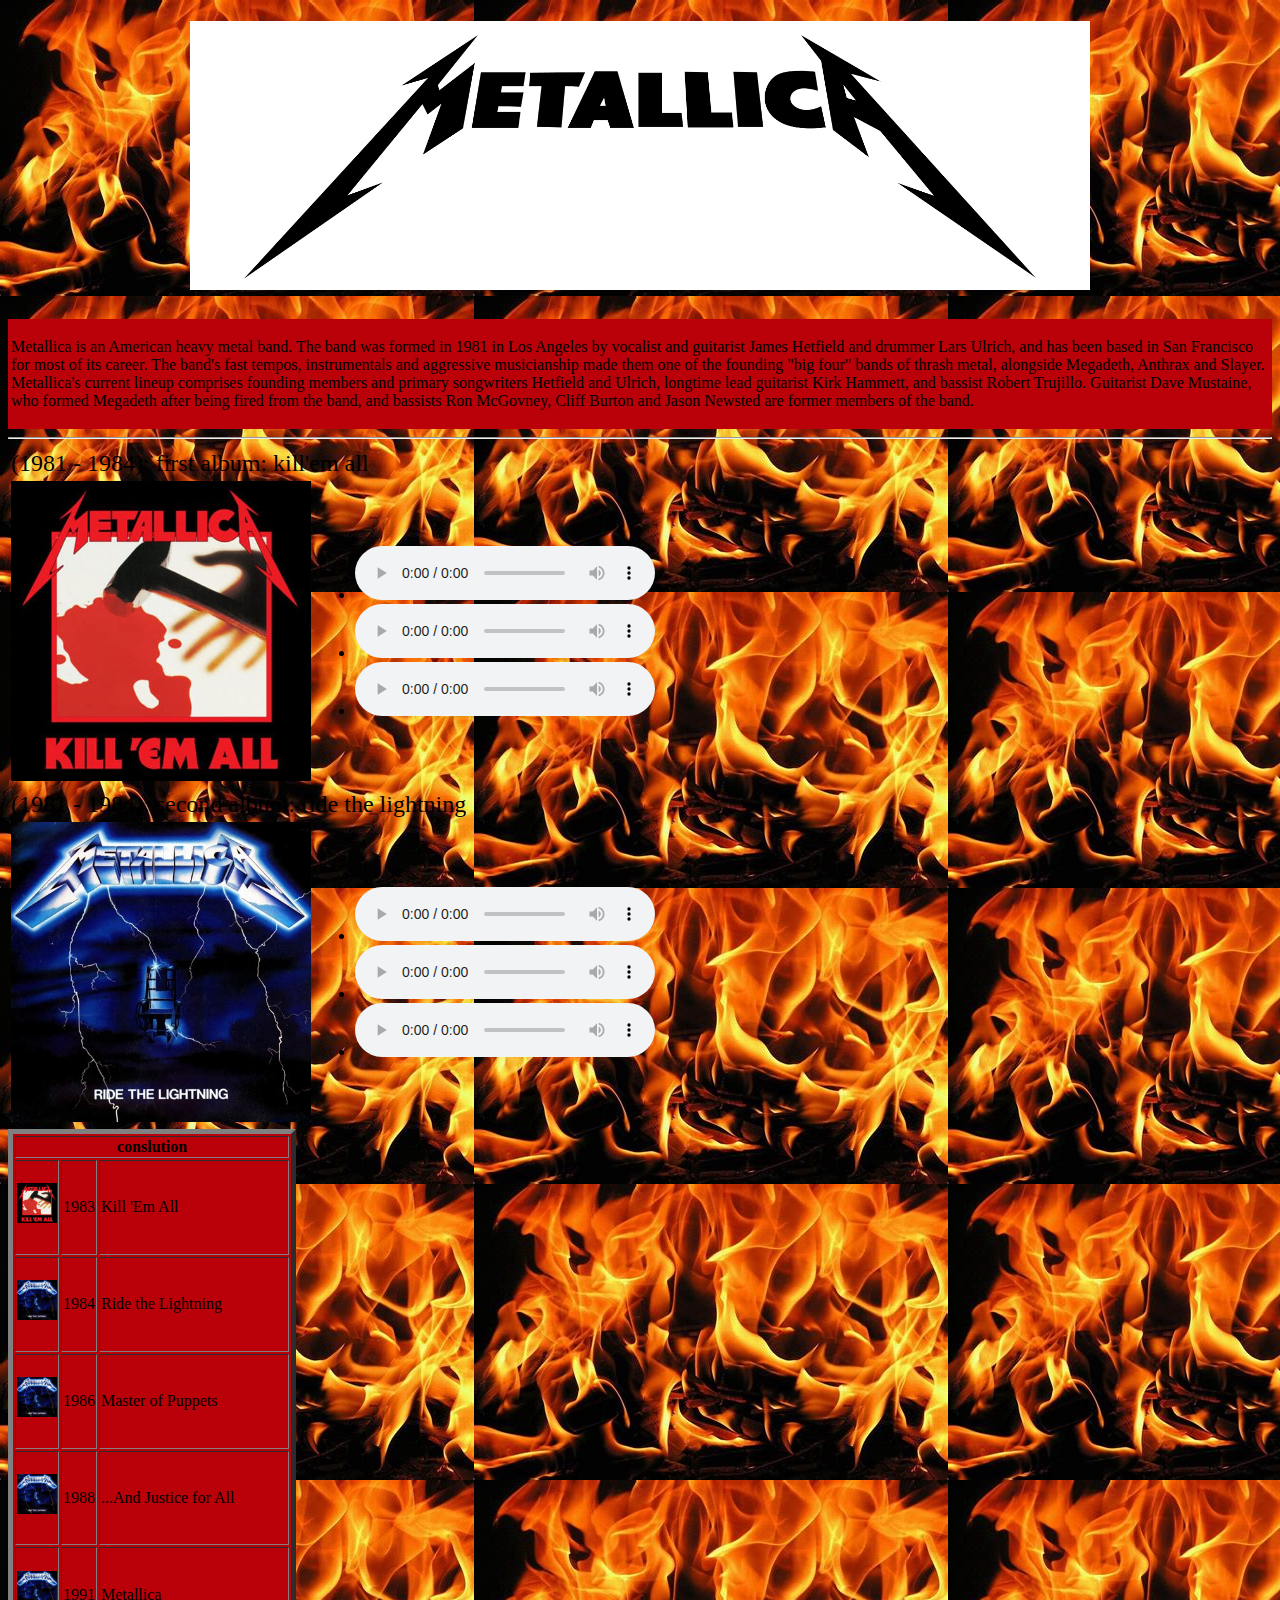
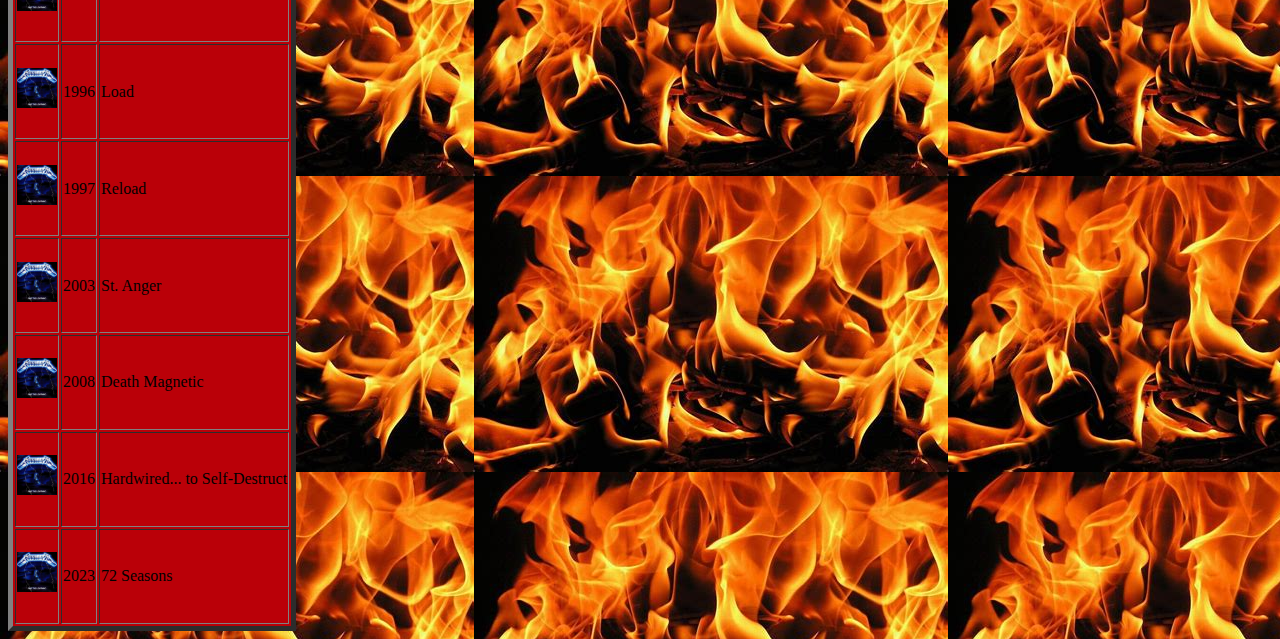
==== Metallica/index.html @ 329564d0 "new file:   Metallica/img/Metallica_wordmark.svg.png 	new file:   Metallica/img/fire.jpg 	new file: " ====
<!DOCTYPE html>
<html>

<head>
  <meta charset="utf-8">
  <title>Metallica</title>
</head>


<body background="img/fire.jpg">
  <h1 align="center">
    <img src="img/Metallica_wordmark.svg.png" width="900">
  </h1>
  <table bgcolor="rgba(0,0,0,0.8)">
    <td>
      <p>
        Metallica is an American heavy metal band. The band was formed in 1981 in Los Angeles by vocalist and guitarist James Hetfield and drummer Lars Ulrich, and has been based in San Francisco for most of its career. The band's fast tempos, instrumentals and aggressive musicianship made them one of the founding "big four" bands of thrash metal, alongside Megadeth, Anthrax and Slayer. Metallica's current lineup comprises founding members and primary songwriters Hetfield and Ulrich, longtime lead guitarist Kirk Hammett, and bassist Robert Trujillo. Guitarist Dave Mustaine, who formed Megadeth after being fired from the band, and bassists Ron McGovney, Cliff Burton and Jason Newsted are former members of the band.
      </p>
    </td>
  </table>
  <hr>
  <table border="0">
    <tr>
      <td colspan="2">
        <font size="5" bgcolor="rgba(0,0,0,0.8)">
          (1981 - 1984):
        </font>
        <font size="5" bgcolor="rgba(0,0,0,0.8)">
          first album: kill'em all
        </font>
        <br>
      </td>
    </tr>

    <tr>
      <td>
        <img src="img/kill'em_all.jpg" width="300">
      </td>
      <td>
        <ul type="disc" style="margin-right: 1800px">

          <li>
            <audio controls>
              <source src="music/dead.mp3" type="audio/mpeg">
              Your browser does not support the audio element.
            </audio>
          </li>

          <li>
            <audio controls>
              <source src="music/dead.mp3" type="audio/mpeg">
              Your browser does not support the audio element.
            </audio>
          </li>
          <li>
            <audio controls>
              <source src="music/dead.mp3" type="audio/mpeg">
              Your browser does not support the audio element.
            </audio>
          </li>

        </ul>
      </td>
    </tr>
  </table>
  <!-- #################################################-->
  <table border="0">

    <tr>
      <td colspan="2">
        <font size="5" bgcolor="rgba(0,0,0,0.8)">
          (1981 - 1984):
        </font>
        <font size="5" bgcolor="rgba(0,0,0,0.8)">
          second album: ride the lightning
        </font>
        <br>
      </td>
    </tr>

    <tr>
      <td>
        <img src="img/ride_the_lightning.jpg" width="300">
      </td>
      <td>

        <ul type="disc" style="margin-right: 1800px">


          <li>
            <audio controls>
              <source src="music/ride_the_lightning.mp3" type="audio/mpeg">
              Your browser does not support the audio element.
            </audio>
          </li>

          <li>
            <audio controls>
              <source src="music/dead.mp3" type="audio/mpeg">
              Your browser does not support the audio element.
            </audio>
          </li>
          <li>
            <audio controls>
              <source src="music/dead.mp3" type="audio/mpeg">
              Your browser does not support the audio element.
            </audio>
          </li>

        </ul>
      </td>
    </tr>
  </table>
  <!-- #################################################-->
  <table bgcolor="rgba(0,0,0,0.8)" border="5" sellpadding="50">
    <thead>
      <tr>
        <th colspan="3">conslution<br></th>
      </tr>
    </thead>
    <tbody>
      <tr>
        <td>
          <h1 align="center">
            <img src="img/kill'em_all.jpg" width="40">
          </h1>
        </td>

        <td>1983</td>
        <td>Kill 'Em All</td>
      </tr>
      <tr>
        <td>
          <h1 align="center">
            <img src="img/ride_the_lightning.jpg" width="40">
          </h1>
        </td>
        <td>1984</td>
        <td>Ride the Lightning</td>
      </tr>
      <tr>
        <td>
          <h1 align="center">
            <img src="img/ride_the_lightning.jpg" width="40">
          </h1>
        </td>
        <td>1986</td>
        <td>Master of Puppets</td>
      </tr>
      <tr>
        <td>
          <h1 align="center">
            <img src="img/ride_the_lightning.jpg" width="40">
          </h1>
        </td>
        <td>1988</td>
        <td>...And Justice for All</td>
      </tr>
      <tr>
        <td>
          <h1 align="center">
            <img src="img/ride_the_lightning.jpg" width="40">
          </h1>
        </td>
        <td>1991</td>
        <td>Metallica</td>
      </tr>
      <tr>
        <td>
          <h1 align="center">
            <img src="img/ride_the_lightning.jpg" width="40">
          </h1>
        </td>
        <td>1996</td>
        <td>Load</td>
      </tr>
      <tr>
        <td>
          <h1 align="center">
            <img src="img/ride_the_lightning.jpg" width="40">
          </h1>
        </td>
        <td>1997</td>
        <td>Reload</td>
      </tr>
      <tr>
        <td>
          <h1 align="center">
            <img src="img/ride_the_lightning.jpg" width="40">
          </h1>
        </td>
        <td>2003</td>
        <td>St. Anger</td>
      </tr>
      <tr>
        <td>
          <h1 align="center">
            <img src="img/ride_the_lightning.jpg" width="40">
          </h1>
        </td>
        <td>2008</td>
        <td>Death Magnetic</td>
      </tr>
      <tr>
        <td>
          <h1 align="center">
            <img src="img/ride_the_lightning.jpg" width="40">
          </h1>
        </td>
        <td>2016</td>
        <td>Hardwired... to Self-Destruct</td>
      </tr>
      <tr>
        <td>
          <h1 align="center">
            <img src="img/ride_the_lightning.jpg" width="40">
          </h1>
        </td>
        <td>2023</td>
        <td>72 Seasons</td>
      </tr>
    </tbody>
  </table>

</body>
</html>
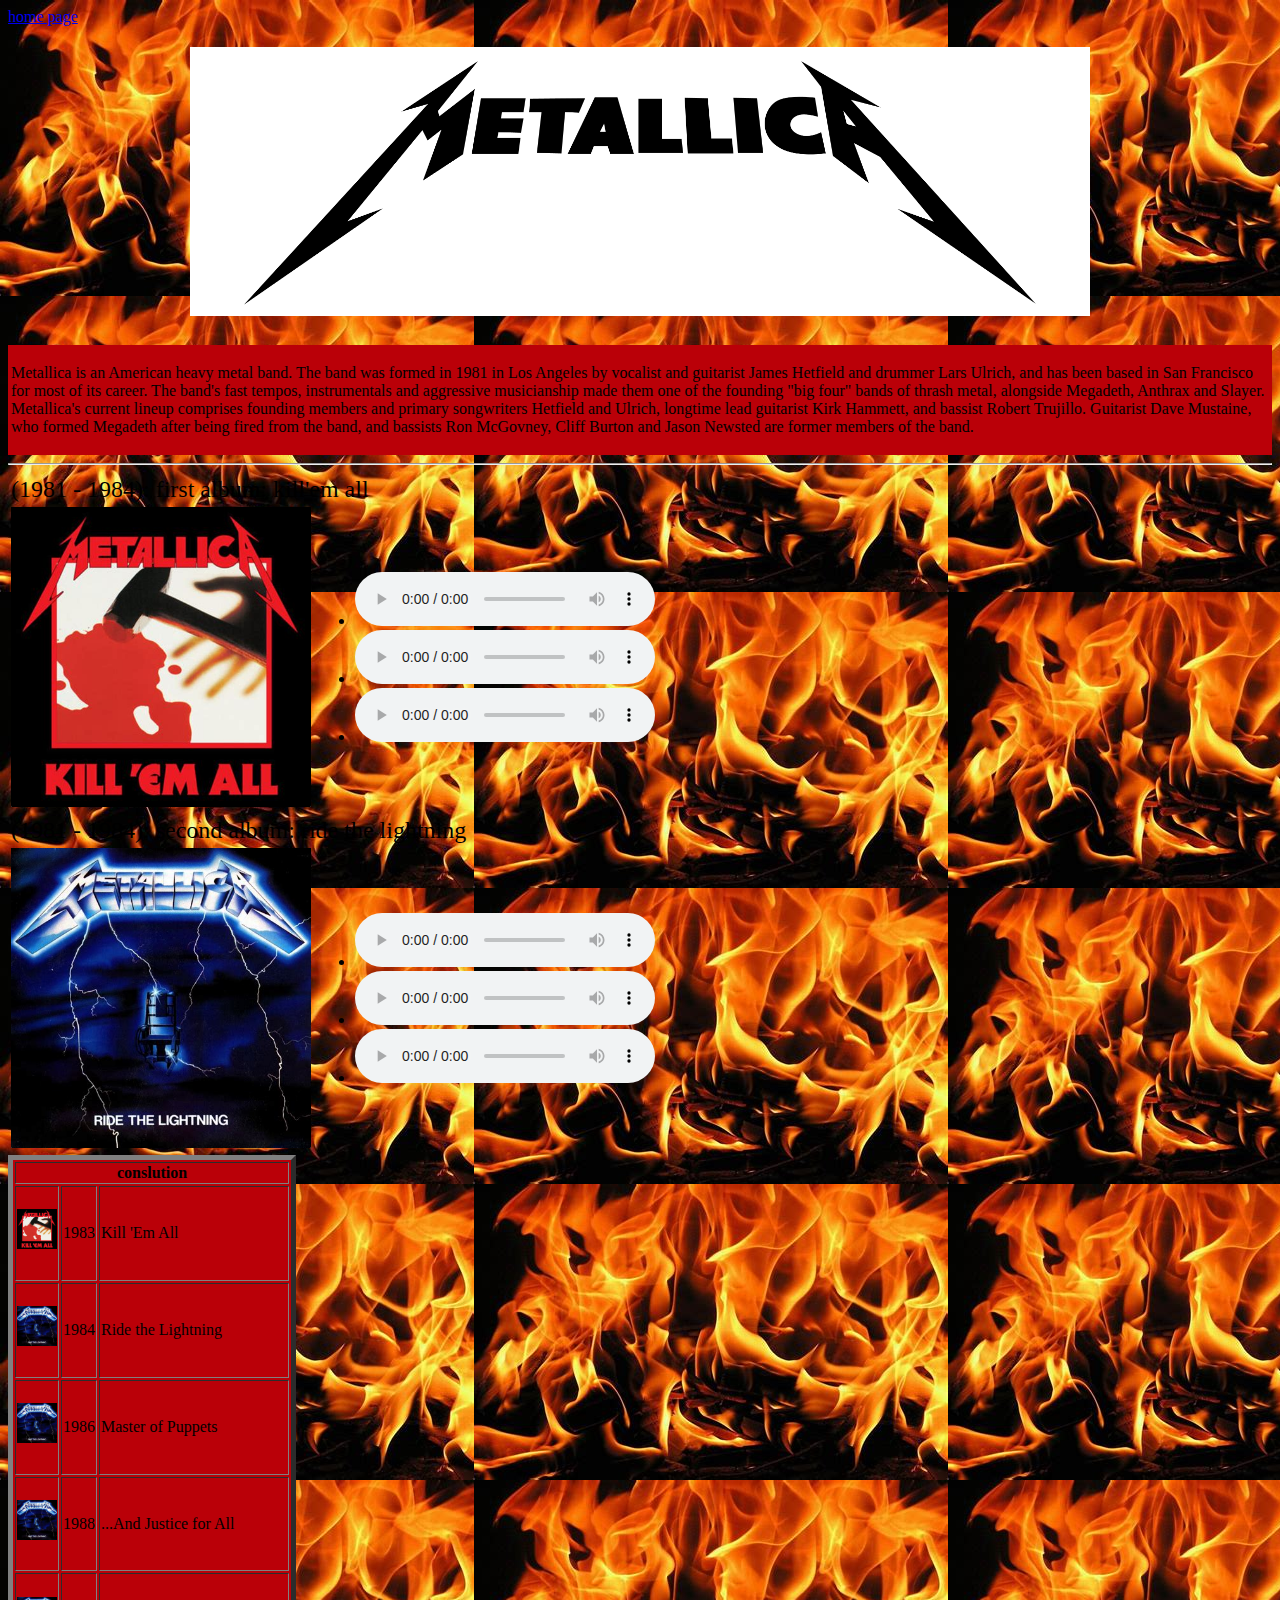
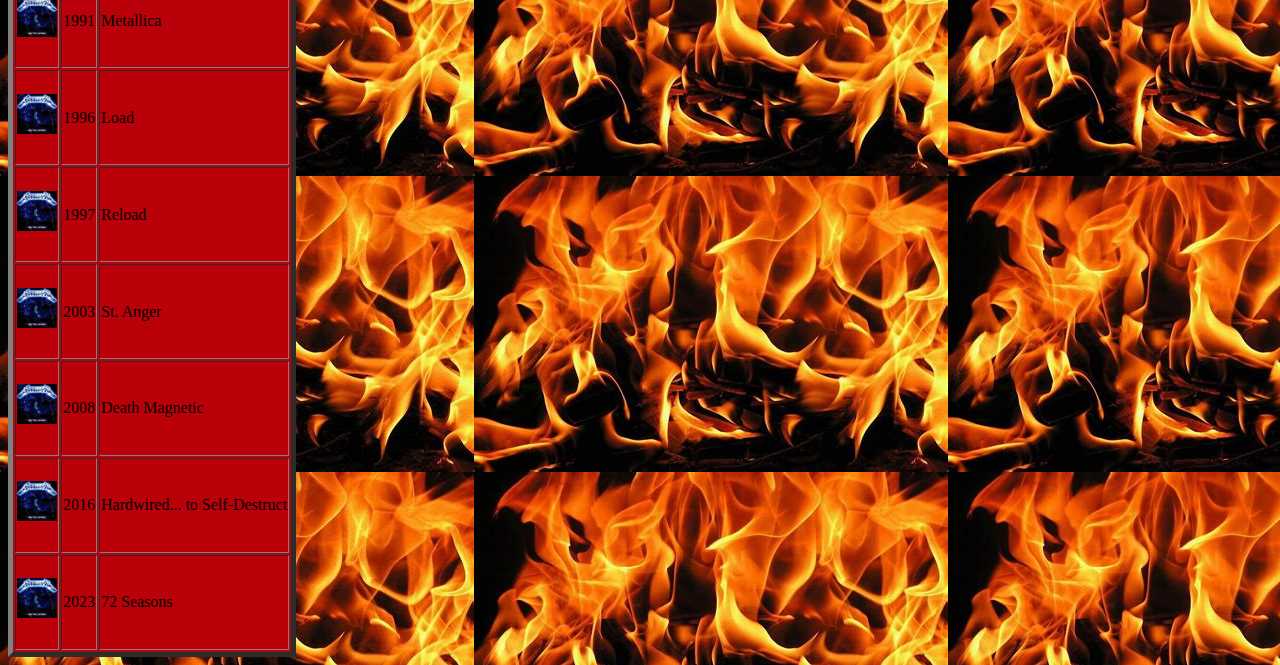
==== commit 93123222: "modified:   Metallica/index.html 	Scorpions/" ====
--- a/Metallica/index.html
+++ b/Metallica/index.html
@@ -1,226 +1,227 @@
 <!DOCTYPE html>
 <html>
 
-<head>
-  <meta charset="utf-8">
-  <title>Metallica</title>
-</head>
-
-
-<body background="img/fire.jpg">
-  <h1 align="center">
-    <img src="img/Metallica_wordmark.svg.png" width="900">
-  </h1>
-  <table bgcolor="rgba(0,0,0,0.8)">
-    <td>
-      <p>
+  <head>
+    <meta charset="utf-8">
+    <title>Metallica</title>
+  </head>
+
+
+  <body background="img/fire.jpg">
+    <a href="../index.html">home page</a>
+    <h1 align="center">
+      <img src="img/Metallica_wordmark.svg.png" width="900">
+    </h1>
+    <table bgcolor="rgba(0,0,0,0.8)">
+      <td>
+        <p>
         Metallica is an American heavy metal band. The band was formed in 1981 in Los Angeles by vocalist and guitarist James Hetfield and drummer Lars Ulrich, and has been based in San Francisco for most of its career. The band's fast tempos, instrumentals and aggressive musicianship made them one of the founding "big four" bands of thrash metal, alongside Megadeth, Anthrax and Slayer. Metallica's current lineup comprises founding members and primary songwriters Hetfield and Ulrich, longtime lead guitarist Kirk Hammett, and bassist Robert Trujillo. Guitarist Dave Mustaine, who formed Megadeth after being fired from the band, and bassists Ron McGovney, Cliff Burton and Jason Newsted are former members of the band.
-      </p>
-    </td>
-  </table>
-  <hr>
-  <table border="0">
-    <tr>
-      <td colspan="2">
-        <font size="5" bgcolor="rgba(0,0,0,0.8)">
-          (1981 - 1984):
-        </font>
-        <font size="5" bgcolor="rgba(0,0,0,0.8)">
-          first album: kill'em all
-        </font>
-        <br>
+        </p>
       </td>
-    </tr>
-
-    <tr>
-      <td>
-        <img src="img/kill'em_all.jpg" width="300">
-      </td>
-      <td>
-        <ul type="disc" style="margin-right: 1800px">
-
-          <li>
-            <audio controls>
-              <source src="music/dead.mp3" type="audio/mpeg">
-              Your browser does not support the audio element.
-            </audio>
-          </li>
-
-          <li>
-            <audio controls>
-              <source src="music/dead.mp3" type="audio/mpeg">
-              Your browser does not support the audio element.
-            </audio>
-          </li>
-          <li>
-            <audio controls>
-              <source src="music/dead.mp3" type="audio/mpeg">
-              Your browser does not support the audio element.
-            </audio>
-          </li>
-
-        </ul>
-      </td>
-    </tr>
-  </table>
-  <!-- #################################################-->
-  <table border="0">
-
-    <tr>
-      <td colspan="2">
-        <font size="5" bgcolor="rgba(0,0,0,0.8)">
-          (1981 - 1984):
-        </font>
-        <font size="5" bgcolor="rgba(0,0,0,0.8)">
-          second album: ride the lightning
-        </font>
-        <br>
-      </td>
-    </tr>
-
-    <tr>
-      <td>
-        <img src="img/ride_the_lightning.jpg" width="300">
-      </td>
-      <td>
-
-        <ul type="disc" style="margin-right: 1800px">
-
-
-          <li>
-            <audio controls>
-              <source src="music/ride_the_lightning.mp3" type="audio/mpeg">
-              Your browser does not support the audio element.
-            </audio>
-          </li>
-
-          <li>
-            <audio controls>
-              <source src="music/dead.mp3" type="audio/mpeg">
-              Your browser does not support the audio element.
-            </audio>
-          </li>
-          <li>
-            <audio controls>
-              <source src="music/dead.mp3" type="audio/mpeg">
-              Your browser does not support the audio element.
-            </audio>
-          </li>
-
-        </ul>
-      </td>
-    </tr>
-  </table>
-  <!-- #################################################-->
-  <table bgcolor="rgba(0,0,0,0.8)" border="5" sellpadding="50">
-    <thead>
-      <tr>
-        <th colspan="3">conslution<br></th>
-      </tr>
-    </thead>
-    <tbody>
-      <tr>
-        <td>
-          <h1 align="center">
-            <img src="img/kill'em_all.jpg" width="40">
-          </h1>
-        </td>
-
-        <td>1983</td>
-        <td>Kill 'Em All</td>
-      </tr>
-      <tr>
-        <td>
-          <h1 align="center">
-            <img src="img/ride_the_lightning.jpg" width="40">
-          </h1>
-        </td>
-        <td>1984</td>
-        <td>Ride the Lightning</td>
-      </tr>
-      <tr>
-        <td>
-          <h1 align="center">
-            <img src="img/ride_the_lightning.jpg" width="40">
-          </h1>
-        </td>
-        <td>1986</td>
-        <td>Master of Puppets</td>
-      </tr>
-      <tr>
-        <td>
-          <h1 align="center">
-            <img src="img/ride_the_lightning.jpg" width="40">
-          </h1>
-        </td>
-        <td>1988</td>
-        <td>...And Justice for All</td>
-      </tr>
-      <tr>
-        <td>
-          <h1 align="center">
-            <img src="img/ride_the_lightning.jpg" width="40">
-          </h1>
-        </td>
-        <td>1991</td>
-        <td>Metallica</td>
-      </tr>
-      <tr>
-        <td>
-          <h1 align="center">
-            <img src="img/ride_the_lightning.jpg" width="40">
-          </h1>
-        </td>
-        <td>1996</td>
-        <td>Load</td>
-      </tr>
-      <tr>
-        <td>
-          <h1 align="center">
-            <img src="img/ride_the_lightning.jpg" width="40">
-          </h1>
-        </td>
-        <td>1997</td>
-        <td>Reload</td>
-      </tr>
-      <tr>
-        <td>
-          <h1 align="center">
-            <img src="img/ride_the_lightning.jpg" width="40">
-          </h1>
-        </td>
-        <td>2003</td>
-        <td>St. Anger</td>
-      </tr>
-      <tr>
-        <td>
-          <h1 align="center">
-            <img src="img/ride_the_lightning.jpg" width="40">
-          </h1>
-        </td>
-        <td>2008</td>
-        <td>Death Magnetic</td>
-      </tr>
-      <tr>
-        <td>
-          <h1 align="center">
-            <img src="img/ride_the_lightning.jpg" width="40">
-          </h1>
-        </td>
-        <td>2016</td>
-        <td>Hardwired... to Self-Destruct</td>
-      </tr>
-      <tr>
-        <td>
-          <h1 align="center">
-            <img src="img/ride_the_lightning.jpg" width="40">
-          </h1>
-        </td>
-        <td>2023</td>
-        <td>72 Seasons</td>
-      </tr>
-    </tbody>
-  </table>
-
-</body>
+    </table>
+    <hr>
+    <table border="0">
+      <tr>
+        <td colspan="2">
+          <font size="5" bgcolor="rgba(0,0,0,0.8)">
+            (1981 - 1984):
+          </font>
+          <font size="5" bgcolor="rgba(0,0,0,0.8)">
+            first album: kill'em all
+          </font>
+          <br>
+        </td>
+      </tr>
+
+      <tr>
+        <td>
+          <img src="img/kill'em_all.jpg" width="300">
+        </td>
+        <td>
+          <ul type="disc" style="margin-right: 1800px">
+
+            <li>
+              <audio controls>
+                <source src="music/dead.mp3" type="audio/mpeg">
+                Your browser does not support the audio element.
+              </audio>
+            </li>
+
+            <li>
+              <audio controls>
+                <source src="music/dead.mp3" type="audio/mpeg">
+                Your browser does not support the audio element.
+              </audio>
+            </li>
+            <li>
+              <audio controls>
+                <source src="music/dead.mp3" type="audio/mpeg">
+                Your browser does not support the audio element.
+              </audio>
+            </li>
+
+          </ul>
+        </td>
+      </tr>
+    </table>
+    <!-- #################################################-->
+    <table border="0">
+
+      <tr>
+        <td colspan="2">
+          <font size="5" bgcolor="rgba(0,0,0,0.8)">
+            (1981 - 1984):
+          </font>
+          <font size="5" bgcolor="rgba(0,0,0,0.8)">
+            second album: ride the lightning
+          </font>
+          <br>
+        </td>
+      </tr>
+
+      <tr>
+        <td>
+          <img src="img/ride_the_lightning.jpg" width="300">
+        </td>
+        <td>
+
+          <ul type="disc" style="margin-right: 1800px">
+
+
+            <li>
+              <audio controls>
+                <source src="music/ride_the_lightning.mp3" type="audio/mpeg">
+                Your browser does not support the audio element.
+              </audio>
+            </li>
+
+            <li>
+              <audio controls>
+                <source src="music/dead.mp3" type="audio/mpeg">
+                Your browser does not support the audio element.
+              </audio>
+            </li>
+            <li>
+              <audio controls>
+                <source src="music/dead.mp3" type="audio/mpeg">
+                Your browser does not support the audio element.
+              </audio>
+            </li>
+
+          </ul>
+        </td>
+      </tr>
+    </table>
+    <!-- #################################################-->
+    <table bgcolor="rgba(0,0,0,0.8)" border="5" sellpadding="50">
+      <thead>
+        <tr>
+          <th colspan="3">conslution<br></th>
+        </tr>
+      </thead>
+      <tbody>
+        <tr>
+          <td>
+            <h1 align="center">
+              <img src="img/kill'em_all.jpg" width="40">
+            </h1>
+          </td>
+
+          <td>1983</td>
+          <td>Kill 'Em All</td>
+        </tr>
+        <tr>
+          <td>
+            <h1 align="center">
+              <img src="img/ride_the_lightning.jpg" width="40">
+            </h1>
+          </td>
+          <td>1984</td>
+          <td>Ride the Lightning</td>
+        </tr>
+        <tr>
+          <td>
+            <h1 align="center">
+              <img src="img/ride_the_lightning.jpg" width="40">
+            </h1>
+          </td>
+          <td>1986</td>
+          <td>Master of Puppets</td>
+        </tr>
+        <tr>
+          <td>
+            <h1 align="center">
+              <img src="img/ride_the_lightning.jpg" width="40">
+            </h1>
+          </td>
+          <td>1988</td>
+          <td>...And Justice for All</td>
+        </tr>
+        <tr>
+          <td>
+            <h1 align="center">
+              <img src="img/ride_the_lightning.jpg" width="40">
+            </h1>
+          </td>
+          <td>1991</td>
+          <td>Metallica</td>
+        </tr>
+        <tr>
+          <td>
+            <h1 align="center">
+              <img src="img/ride_the_lightning.jpg" width="40">
+            </h1>
+          </td>
+          <td>1996</td>
+          <td>Load</td>
+        </tr>
+        <tr>
+          <td>
+            <h1 align="center">
+              <img src="img/ride_the_lightning.jpg" width="40">
+            </h1>
+          </td>
+          <td>1997</td>
+          <td>Reload</td>
+        </tr>
+        <tr>
+          <td>
+            <h1 align="center">
+              <img src="img/ride_the_lightning.jpg" width="40">
+            </h1>
+          </td>
+          <td>2003</td>
+          <td>St. Anger</td>
+        </tr>
+        <tr>
+          <td>
+            <h1 align="center">
+              <img src="img/ride_the_lightning.jpg" width="40">
+            </h1>
+          </td>
+          <td>2008</td>
+          <td>Death Magnetic</td>
+        </tr>
+        <tr>
+          <td>
+            <h1 align="center">
+              <img src="img/ride_the_lightning.jpg" width="40">
+            </h1>
+          </td>
+          <td>2016</td>
+          <td>Hardwired... to Self-Destruct</td>
+        </tr>
+        <tr>
+          <td>
+            <h1 align="center">
+              <img src="img/ride_the_lightning.jpg" width="40">
+            </h1>
+          </td>
+          <td>2023</td>
+          <td>72 Seasons</td>
+        </tr>
+      </tbody>
+    </table>
+
+  </body>
 </html>
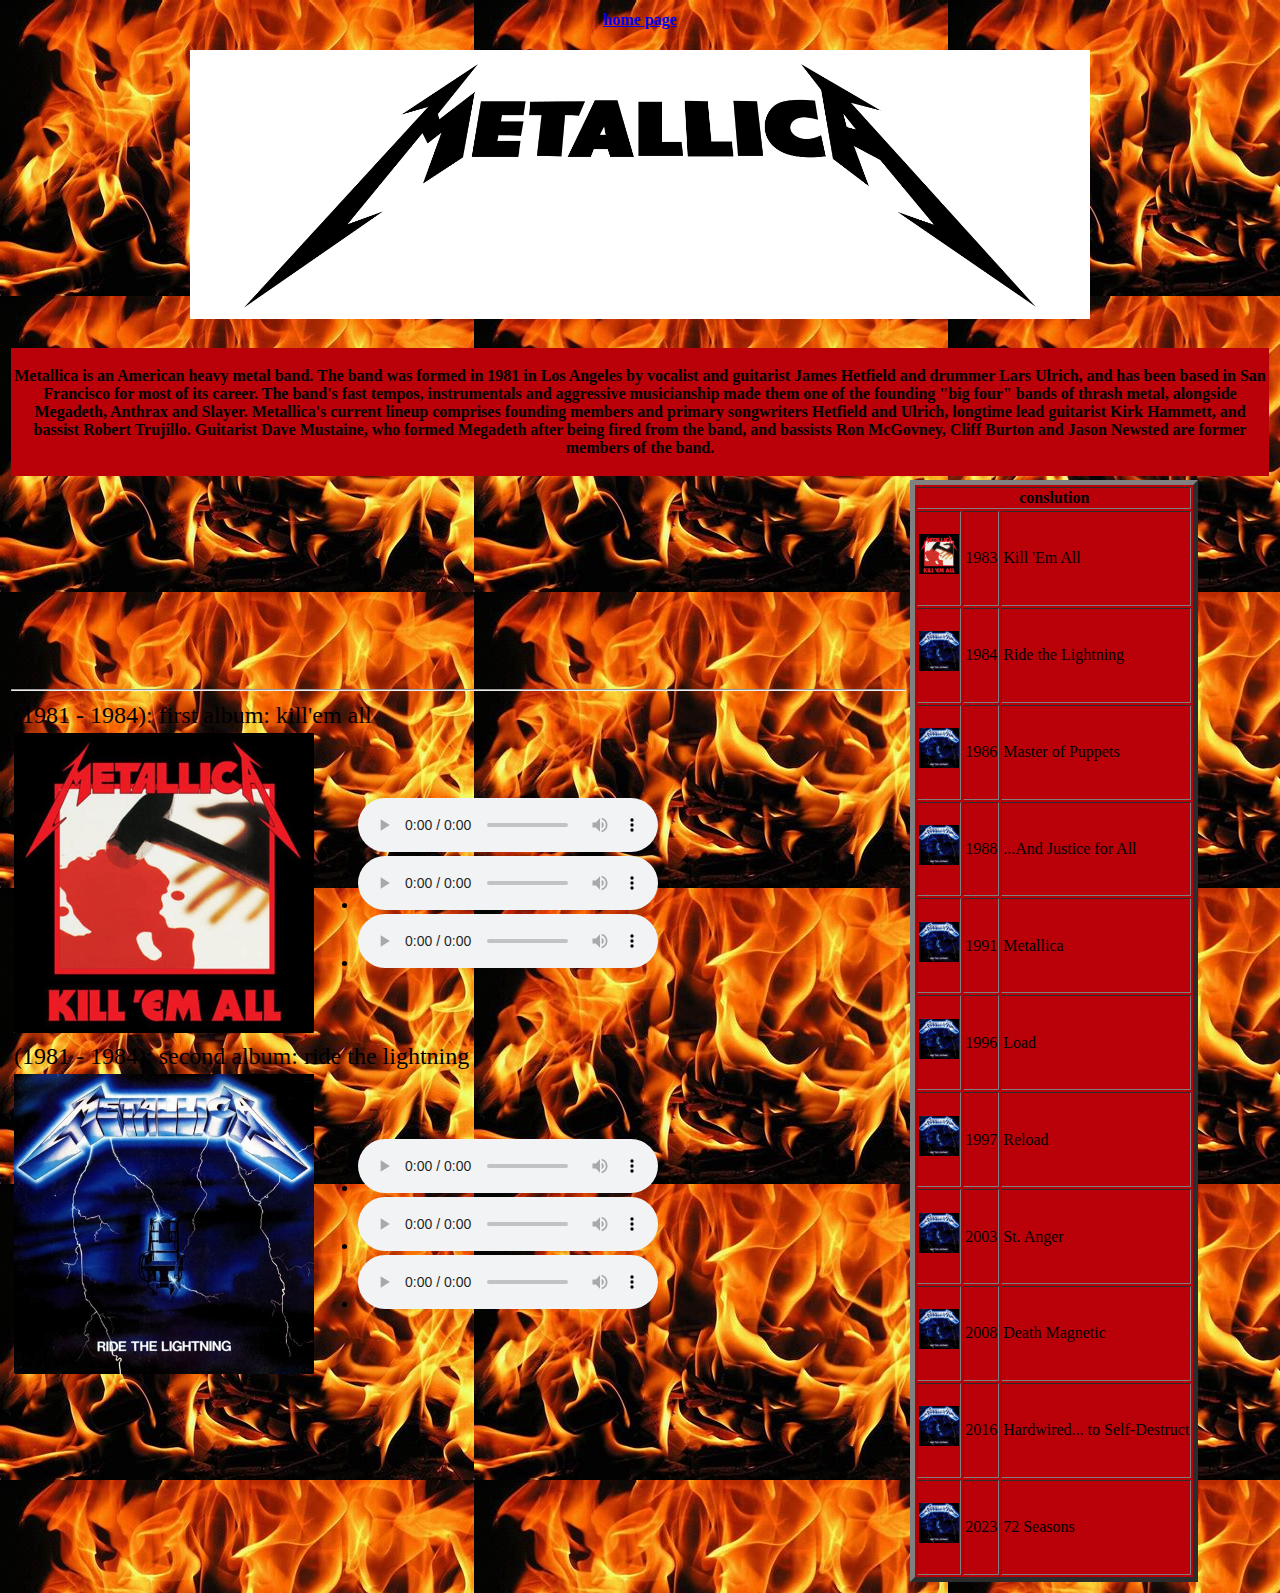
==== commit 38992784: "modified:   Metallica/index.html 	modified:   Scorpions/index.html" ====
--- a/Metallica/index.html
+++ b/Metallica/index.html
@@ -7,7 +7,10 @@
   </head>
 
 
-  <body background="img/fire.jpg">
+  <body background="img/fire.jpg"><table>
+      <thead>
+        <tr>
+          <th colspan="2">
     <a href="../index.html">home page</a>
     <h1 align="center">
       <img src="img/Metallica_wordmark.svg.png" width="900">
@@ -19,6 +22,14 @@
         </p>
       </td>
     </table>
+    </th>
+    </tr>
+    </thead>
+
+    <tbody>
+      <tr>
+        <td>
+
     <hr>
     <table border="0">
       <tr>
@@ -38,7 +49,7 @@
           <img src="img/kill'em_all.jpg" width="300">
         </td>
         <td>
-          <ul type="disc" style="margin-right: 1800px">
+          <ul type="disc">
 
             <li>
               <audio controls>
@@ -85,7 +96,7 @@
         </td>
         <td>
 
-          <ul type="disc" style="margin-right: 1800px">
+          <ul type="disc">
 
 
             <li>
@@ -113,6 +124,8 @@
       </tr>
     </table>
     <!-- #################################################-->
+    </td>
+    <td>
     <table bgcolor="rgba(0,0,0,0.8)" border="5" sellpadding="50">
       <thead>
         <tr>
@@ -222,6 +235,7 @@
         </tr>
       </tbody>
     </table>
-
-  </body>
+    </td>
+    </tr></tbody>
+  </table></body>
 </html>
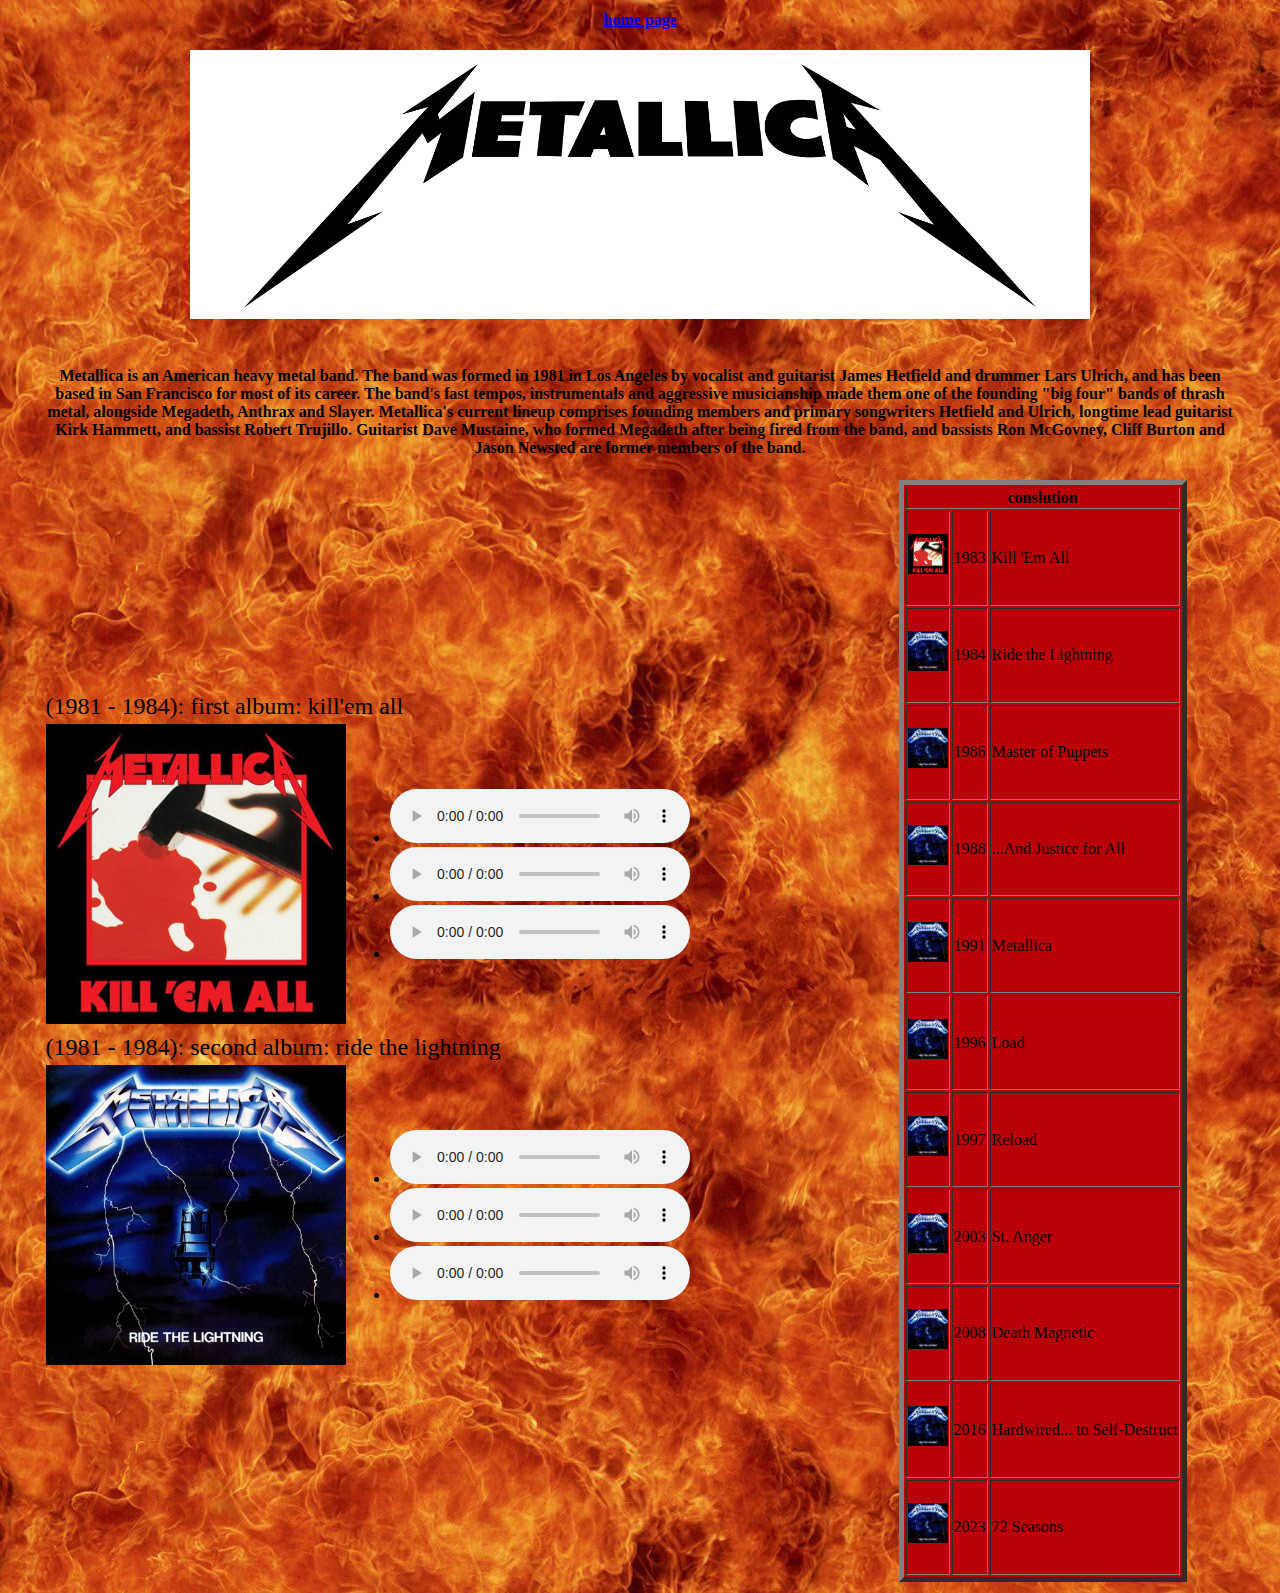
==== commit d464fc16: "modified:   Metallica/img/fire.jpg 	modified:   Metallica/index.html 	modified:   Scorpions/img/meta" ====
--- a/Metallica/index.html
+++ b/Metallica/index.html
@@ -4,238 +4,237 @@
   <head>
     <meta charset="utf-8">
     <title>Metallica</title>
+    <link rel="stylesheet" href="style.css">
   </head>
 
 
-  <body background="img/fire.jpg"><table>
+  <body background="img/fire.jpg"><table style="background-color:rgba(0,0,0,0.0);" width="95%" align="center">
       <thead>
         <tr>
           <th colspan="2">
-    <a href="../index.html">home page</a>
-    <h1 align="center">
-      <img src="img/Metallica_wordmark.svg.png" width="900">
-    </h1>
-    <table bgcolor="rgba(0,0,0,0.8)">
-      <td>
-        <p>
-        Metallica is an American heavy metal band. The band was formed in 1981 in Los Angeles by vocalist and guitarist James Hetfield and drummer Lars Ulrich, and has been based in San Francisco for most of its career. The band's fast tempos, instrumentals and aggressive musicianship made them one of the founding "big four" bands of thrash metal, alongside Megadeth, Anthrax and Slayer. Metallica's current lineup comprises founding members and primary songwriters Hetfield and Ulrich, longtime lead guitarist Kirk Hammett, and bassist Robert Trujillo. Guitarist Dave Mustaine, who formed Megadeth after being fired from the band, and bassists Ron McGovney, Cliff Burton and Jason Newsted are former members of the band.
-        </p>
-      </td>
-    </table>
-    </th>
-    </tr>
-    </thead>
-
-    <tbody>
-      <tr>
-        <td>
-
-    <hr>
-    <table border="0">
-      <tr>
-        <td colspan="2">
-          <font size="5" bgcolor="rgba(0,0,0,0.8)">
-            (1981 - 1984):
-          </font>
-          <font size="5" bgcolor="rgba(0,0,0,0.8)">
-            first album: kill'em all
-          </font>
-          <br>
-        </td>
-      </tr>
-
-      <tr>
-        <td>
-          <img src="img/kill'em_all.jpg" width="300">
-        </td>
-        <td>
-          <ul type="disc">
-
-            <li>
-              <audio controls>
-                <source src="music/dead.mp3" type="audio/mpeg">
-                Your browser does not support the audio element.
-              </audio>
-            </li>
-
-            <li>
-              <audio controls>
-                <source src="music/dead.mp3" type="audio/mpeg">
-                Your browser does not support the audio element.
-              </audio>
-            </li>
-            <li>
-              <audio controls>
-                <source src="music/dead.mp3" type="audio/mpeg">
-                Your browser does not support the audio element.
-              </audio>
-            </li>
-
-          </ul>
-        </td>
-      </tr>
-    </table>
-    <!-- #################################################-->
-    <table border="0">
-
-      <tr>
-        <td colspan="2">
-          <font size="5" bgcolor="rgba(0,0,0,0.8)">
-            (1981 - 1984):
-          </font>
-          <font size="5" bgcolor="rgba(0,0,0,0.8)">
-            second album: ride the lightning
-          </font>
-          <br>
-        </td>
-      </tr>
-
-      <tr>
-        <td>
-          <img src="img/ride_the_lightning.jpg" width="300">
-        </td>
-        <td>
-
-          <ul type="disc">
-
-
-            <li>
-              <audio controls>
-                <source src="music/ride_the_lightning.mp3" type="audio/mpeg">
-                Your browser does not support the audio element.
-              </audio>
-            </li>
-
-            <li>
-              <audio controls>
-                <source src="music/dead.mp3" type="audio/mpeg">
-                Your browser does not support the audio element.
-              </audio>
-            </li>
-            <li>
-              <audio controls>
-                <source src="music/dead.mp3" type="audio/mpeg">
-                Your browser does not support the audio element.
-              </audio>
-            </li>
-
-          </ul>
-        </td>
-      </tr>
-    </table>
-    <!-- #################################################-->
-    </td>
-    <td>
-    <table bgcolor="rgba(0,0,0,0.8)" border="5" sellpadding="50">
-      <thead>
-        <tr>
-          <th colspan="3">conslution<br></th>
+            <a href="../index.html">home page</a>
+            <h1 align="center">
+              <img src="img/Metallica_wordmark.svg.png" width="900">
+            </h1>
+            <table>
+              <td>
+                <p>
+                Metallica is an American heavy metal band. The band was formed in 1981 in Los Angeles by vocalist and guitarist James Hetfield and drummer Lars Ulrich, and has been based in San Francisco for most of its career. The band's fast tempos, instrumentals and aggressive musicianship made them one of the founding "big four" bands of thrash metal, alongside Megadeth, Anthrax and Slayer. Metallica's current lineup comprises founding members and primary songwriters Hetfield and Ulrich, longtime lead guitarist Kirk Hammett, and bassist Robert Trujillo. Guitarist Dave Mustaine, who formed Megadeth after being fired from the band, and bassists Ron McGovney, Cliff Burton and Jason Newsted are former members of the band.
+                </p>
+              </td>
+            </table>
+          </th>
         </tr>
       </thead>
+
       <tbody>
         <tr>
           <td>
-            <h1 align="center">
-              <img src="img/kill'em_all.jpg" width="40">
-            </h1>
+
+            <table border="0" width="40%">
+              <tr>
+                <td colspan="2">
+                  <font size="5" bgcolor="rgba(0,0,0,0.8)">
+                    (1981 - 1984):
+                  </font>
+                  <font size="5" bgcolor="rgba(0,0,0,0.8)">
+                    first album: kill'em all
+                  </font>
+                  <br>
+                </td>
+              </tr>
+
+              <tr>
+                <td>
+                  <img src="img/kill'em_all.jpg" width="300">
+                </td>
+                <td>
+                  <ul type="disc">
+
+                    <li>
+                      <audio controls>
+                        <source src="music/dead.mp3" type="audio/mpeg">
+                        Your browser does not support the audio element.
+                      </audio>
+                    </li>
+
+                    <li>
+                      <audio controls>
+                        <source src="music/dead.mp3" type="audio/mpeg">
+                        Your browser does not support the audio element.
+                      </audio>
+                    </li>
+                    <li>
+                      <audio controls>
+                        <source src="music/dead.mp3" type="audio/mpeg">
+                        Your browser does not support the audio element.
+                      </audio>
+                    </li>
+
+                  </ul>
+                </td>
+              </tr>
+            </table>
+            <!-- #################################################-->
+            <table border="0" width="40%">
+              <tr>
+                <td colspan="2">
+                  <font size="5" bgcolor="rgba(0,0,0,0.8)">
+                    (1981 - 1984):
+                  </font>
+                  <font size="5" bgcolor="rgba(0,0,0,0.8)">
+                    second album: ride the lightning
+                  </font>
+                  <br>
+                </td>
+              </tr>
+
+              <tr>
+                <td>
+                  <img src="img/ride_the_lightning.jpg" width="300">
+                </td>
+                <td>
+
+                  <ul type="disc">
+
+
+                    <li>
+                      <audio controls>
+                        <source src="music/ride_the_lightning.mp3" type="audio/mpeg">
+                        Your browser does not support the audio element.
+                      </audio>
+                    </li>
+
+                    <li>
+                      <audio controls>
+                        <source src="music/dead.mp3" type="audio/mpeg">
+                        Your browser does not support the audio element.
+                      </audio>
+                    </li>
+                    <li>
+                      <audio controls>
+                        <source src="music/dead.mp3" type="audio/mpeg">
+                        Your browser does not support the audio element.
+                      </audio>
+                    </li>
+
+                  </ul>
+                </td>
+              </tr>
+            </table>
+            <!-- #################################################-->
           </td>
-
-          <td>1983</td>
-          <td>Kill 'Em All</td>
-        </tr>
-        <tr>
           <td>
-            <h1 align="center">
-              <img src="img/ride_the_lightning.jpg" width="40">
-            </h1>
+          <table bgcolor="rgba(0,0,0,0.8)" border="5" style="padding-top:0px;">
+              <thead>
+                <tr>
+                  <th colspan="3">conslution<br></th>
+                </tr>
+              </thead>
+              <tbody>
+                <tr>
+                  <td>
+                    <h1 align="center">
+                      <img src="img/kill'em_all.jpg" width="40">
+                    </h1>
+                  </td>
+
+                  <td>1983</td>
+                  <td>Kill 'Em All</td>
+                </tr>
+                <tr>
+                  <td>
+                    <h1 align="center">
+                      <img src="img/ride_the_lightning.jpg" width="40">
+                    </h1>
+                  </td>
+                  <td>1984</td>
+                  <td>Ride the Lightning</td>
+                </tr>
+                <tr>
+                  <td>
+                    <h1 align="center">
+                      <img src="img/ride_the_lightning.jpg" width="40">
+                    </h1>
+                  </td>
+                  <td>1986</td>
+                  <td>Master of Puppets</td>
+                </tr>
+                <tr>
+                  <td>
+                    <h1 align="center">
+                      <img src="img/ride_the_lightning.jpg" width="40">
+                    </h1>
+                  </td>
+                  <td>1988</td>
+                  <td>...And Justice for All</td>
+                </tr>
+                <tr>
+                  <td>
+                    <h1 align="center">
+                      <img src="img/ride_the_lightning.jpg" width="40">
+                    </h1>
+                  </td>
+                  <td>1991</td>
+                  <td>Metallica</td>
+                </tr>
+                <tr>
+                  <td>
+                    <h1 align="center">
+                      <img src="img/ride_the_lightning.jpg" width="40">
+                    </h1>
+                  </td>
+                  <td>1996</td>
+                  <td>Load</td>
+                </tr>
+                <tr>
+                  <td>
+                    <h1 align="center">
+                      <img src="img/ride_the_lightning.jpg" width="40">
+                    </h1>
+                  </td>
+                  <td>1997</td>
+                  <td>Reload</td>
+                </tr>
+                <tr>
+                  <td>
+                    <h1 align="center">
+                      <img src="img/ride_the_lightning.jpg" width="40">
+                    </h1>
+                  </td>
+                  <td>2003</td>
+                  <td>St. Anger</td>
+                </tr>
+                <tr>
+                  <td>
+                    <h1 align="center">
+                      <img src="img/ride_the_lightning.jpg" width="40">
+                    </h1>
+                  </td>
+                  <td>2008</td>
+                  <td>Death Magnetic</td>
+                </tr>
+                <tr>
+                  <td>
+                    <h1 align="center">
+                      <img src="img/ride_the_lightning.jpg" width="40">
+                    </h1>
+                  </td>
+                  <td>2016</td>
+                  <td>Hardwired... to Self-Destruct</td>
+                </tr>
+                <tr>
+                  <td>
+                    <h1 align="center">
+                      <img src="img/ride_the_lightning.jpg" width="40">
+                    </h1>
+                  </td>
+                  <td>2023</td>
+                  <td>72 Seasons</td>
+                </tr>
+              </tbody>
+            </table>
           </td>
-          <td>1984</td>
-          <td>Ride the Lightning</td>
-        </tr>
-        <tr>
-          <td>
-            <h1 align="center">
-              <img src="img/ride_the_lightning.jpg" width="40">
-            </h1>
-          </td>
-          <td>1986</td>
-          <td>Master of Puppets</td>
-        </tr>
-        <tr>
-          <td>
-            <h1 align="center">
-              <img src="img/ride_the_lightning.jpg" width="40">
-            </h1>
-          </td>
-          <td>1988</td>
-          <td>...And Justice for All</td>
-        </tr>
-        <tr>
-          <td>
-            <h1 align="center">
-              <img src="img/ride_the_lightning.jpg" width="40">
-            </h1>
-          </td>
-          <td>1991</td>
-          <td>Metallica</td>
-        </tr>
-        <tr>
-          <td>
-            <h1 align="center">
-              <img src="img/ride_the_lightning.jpg" width="40">
-            </h1>
-          </td>
-          <td>1996</td>
-          <td>Load</td>
-        </tr>
-        <tr>
-          <td>
-            <h1 align="center">
-              <img src="img/ride_the_lightning.jpg" width="40">
-            </h1>
-          </td>
-          <td>1997</td>
-          <td>Reload</td>
-        </tr>
-        <tr>
-          <td>
-            <h1 align="center">
-              <img src="img/ride_the_lightning.jpg" width="40">
-            </h1>
-          </td>
-          <td>2003</td>
-          <td>St. Anger</td>
-        </tr>
-        <tr>
-          <td>
-            <h1 align="center">
-              <img src="img/ride_the_lightning.jpg" width="40">
-            </h1>
-          </td>
-          <td>2008</td>
-          <td>Death Magnetic</td>
-        </tr>
-        <tr>
-          <td>
-            <h1 align="center">
-              <img src="img/ride_the_lightning.jpg" width="40">
-            </h1>
-          </td>
-          <td>2016</td>
-          <td>Hardwired... to Self-Destruct</td>
-        </tr>
-        <tr>
-          <td>
-            <h1 align="center">
-              <img src="img/ride_the_lightning.jpg" width="40">
-            </h1>
-          </td>
-          <td>2023</td>
-          <td>72 Seasons</td>
-        </tr>
-      </tbody>
-    </table>
-    </td>
-    </tr></tbody>
-  </table></body>
+        </tr></tbody>
+    </table></body>
 </html>
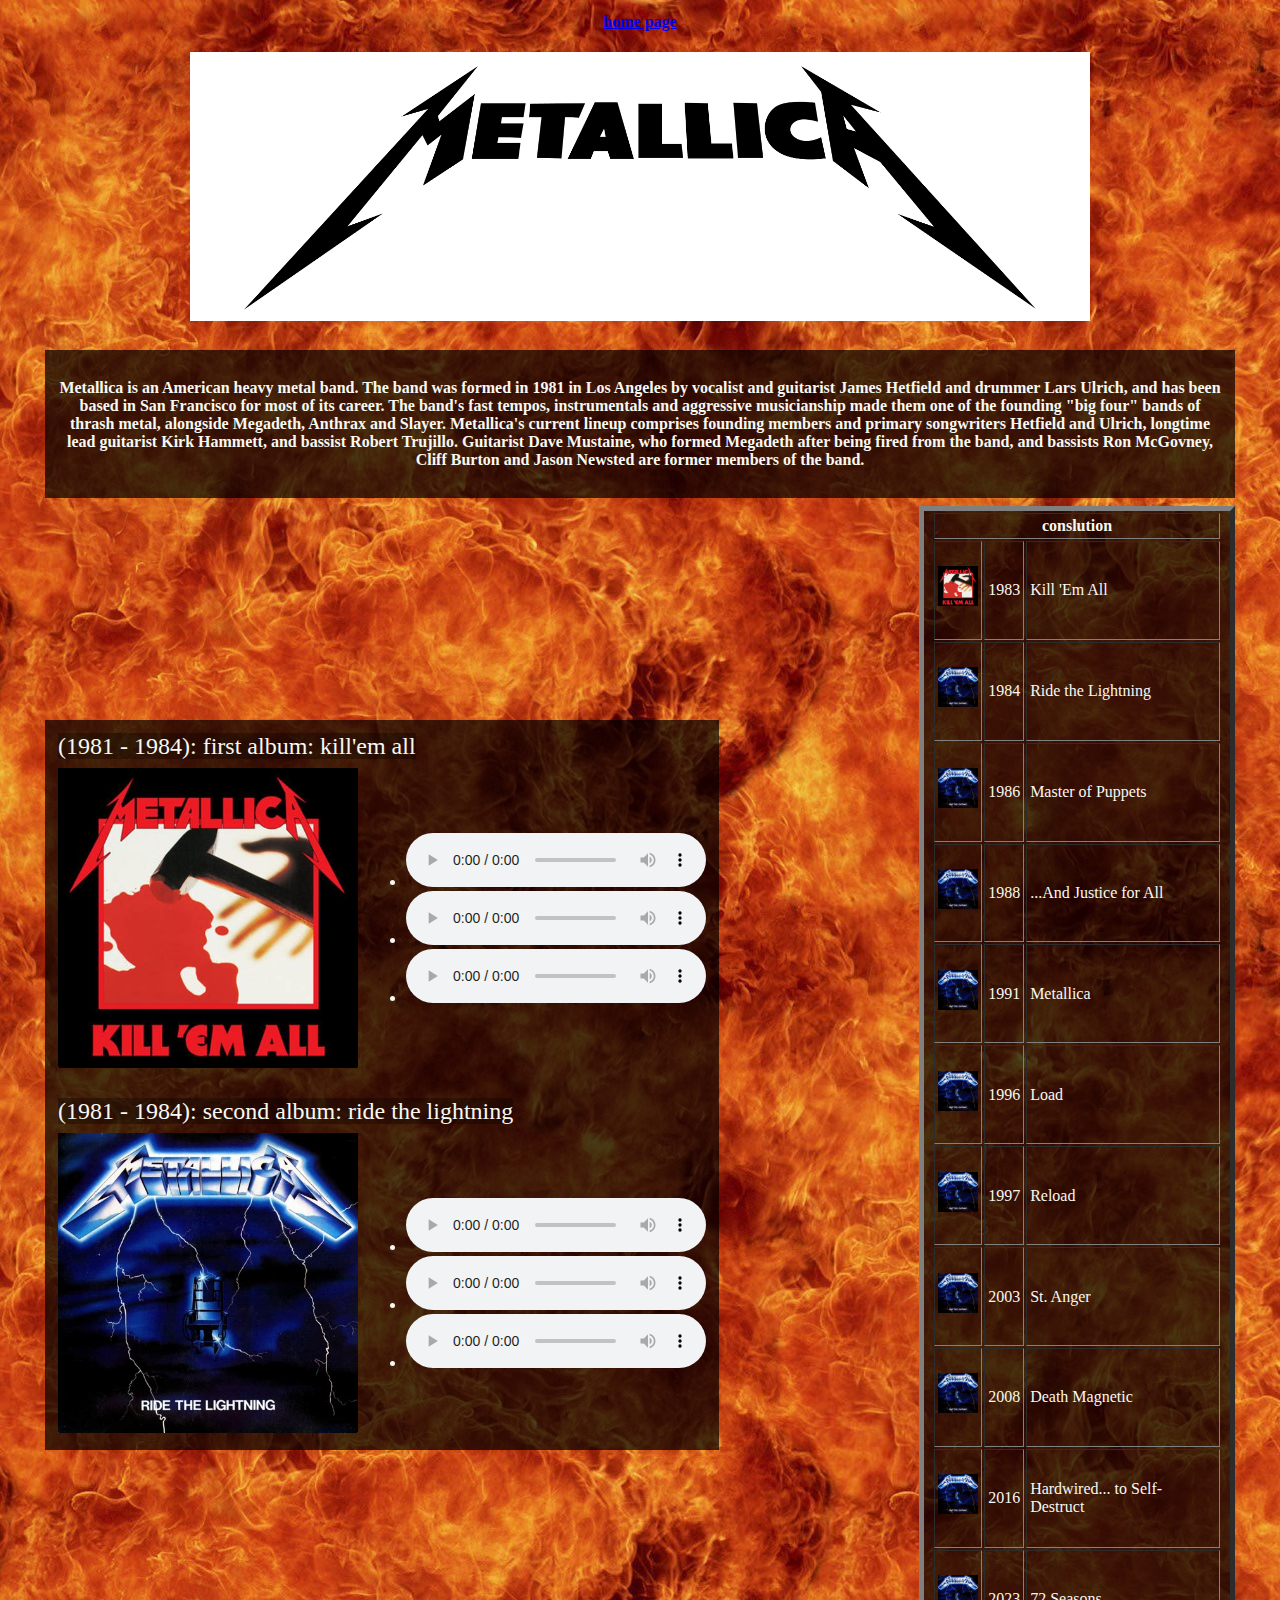
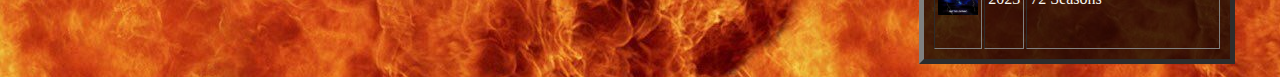
==== commit 036343db: "modified:   Metallica/index.html 	modified:   Metallica/style.css 	modified:   Scorpions/index.html" ====
--- a/Metallica/index.html
+++ b/Metallica/index.html
@@ -13,9 +13,11 @@
         <tr>
           <th colspan="2">
             <a href="../index.html">home page</a>
-            <h1 align="center">
-              <img src="img/Metallica_wordmark.svg.png" width="900">
-            </h1>
+            <a href="../index.html">
+              <h1 align="center">
+                <img src="img/Metallica_wordmark.svg.png" width="900">
+              </h1>
+            </a>
             <table>
               <td>
                 <p>
@@ -34,10 +36,10 @@
             <table border="0" width="40%">
               <tr>
                 <td colspan="2">
-                  <font size="5" bgcolor="rgba(0,0,0,0.8)">
+                  <font size="5">
                     (1981 - 1984):
                   </font>
-                  <font size="5" bgcolor="rgba(0,0,0,0.8)">
+                  <font size="5">
                     first album: kill'em all
                   </font>
                   <br>
@@ -79,10 +81,10 @@
             <table border="0" width="40%">
               <tr>
                 <td colspan="2">
-                  <font size="5" bgcolor="rgba(0,0,0,0.8)">
+                  <font size="5">
                     (1981 - 1984):
                   </font>
-                  <font size="5" bgcolor="rgba(0,0,0,0.8)">
+                  <font size="5">
                     second album: ride the lightning
                   </font>
                   <br>
@@ -125,7 +127,7 @@
             <!-- #################################################-->
           </td>
           <td>
-          <table bgcolor="rgba(0,0,0,0.8)" border="5" style="padding-top:0px;">
+            <table bgcolor="rgba(0,0,0,0.8)" border="5" style="padding-top:0px;">
               <thead>
                 <tr>
                   <th colspan="3">conslution<br></th>
--- a/Metallica/style.css
+++ b/Metallica/style.css
@@ -0,0 +1,17 @@
+body {
+    margin: 0;
+    padding: 0;
+}
+table {
+    background-color: rgba(0, 0, 0, 0.7);
+    color: #f8f8f2;
+    padding: 8px;
+}
+
+td, th {
+    padding: 3px;
+}
+
+font {
+    background-color: rgba(0, 0, 0, 0.3);
+}
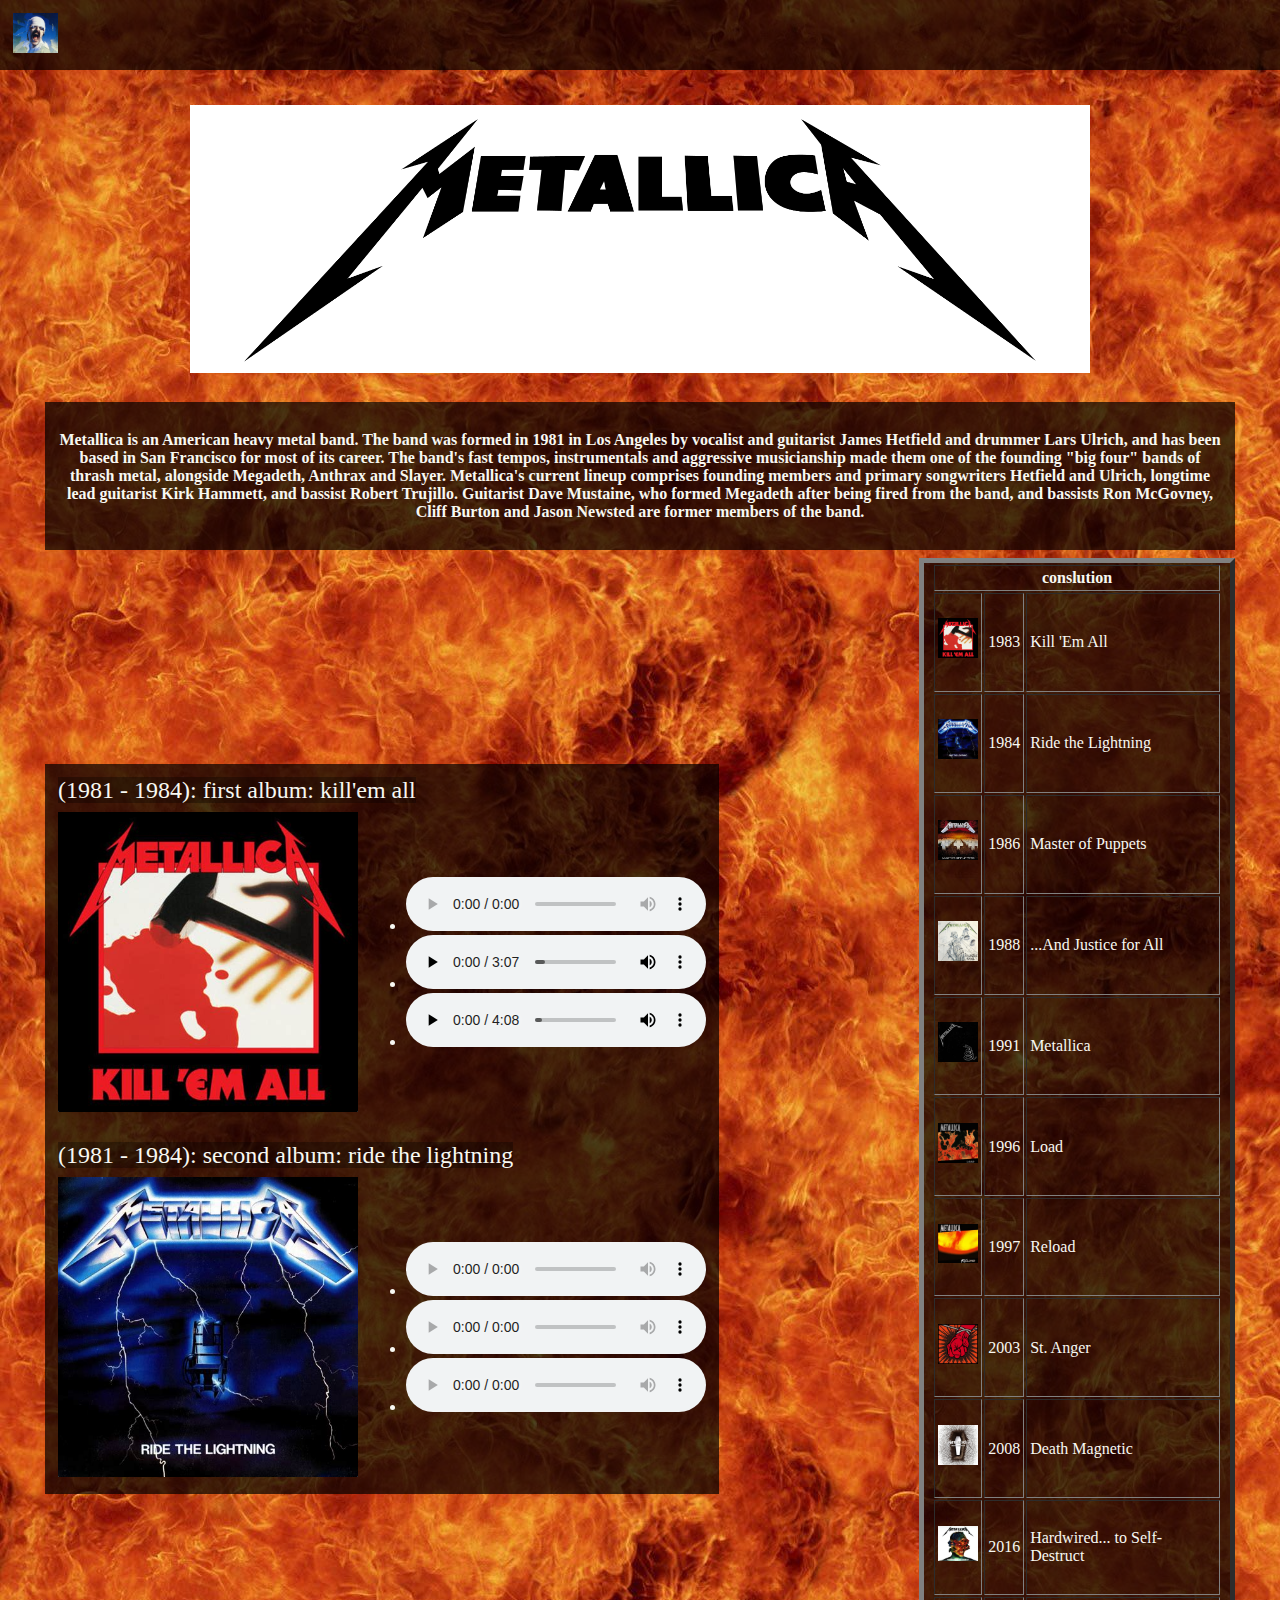
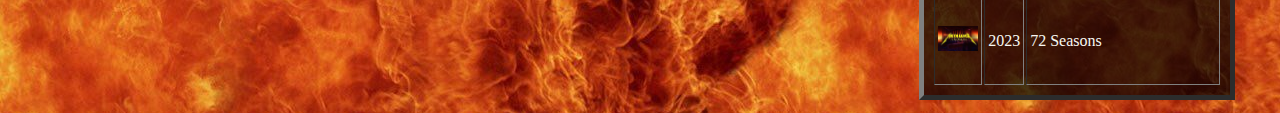
==== commit 4320428f: "new file:   Metallica/img/...And_Justice_for_Alljpg.jpg 	new file:   Metallica/img/72_seasons.jpg 	n" ====
--- a/Metallica/index.html
+++ b/Metallica/index.html
@@ -8,11 +8,23 @@
   </head>
 
 
-  <body background="img/fire.jpg"><table style="background-color:rgba(0,0,0,0.0);" width="95%" align="center">
+  <body background="img/fire.jpg">
+    <table style="width:100%">
+      <thead align="left">
+        <tr>
+          <th colspan="2">
+            <a href="../index.html">
+              <img src="img/wth.jpg" width="45">
+            </a>
+          </th>
+        </tr>
+      </thead>
+    </table>
+
+    <table style="background-color:rgba(0,0,0,0.0);" width="95%" align="center">
       <thead>
         <tr>
           <th colspan="2">
-            <a href="../index.html">home page</a>
             <a href="../index.html">
               <h1 align="center">
                 <img src="img/Metallica_wordmark.svg.png" width="900">
@@ -55,20 +67,20 @@
 
                     <li>
                       <audio controls>
-                        <source src="music/dead.mp3" type="audio/mpeg">
-                        Your browser does not support the audio element.
-                      </audio>
-                    </li>
-
-                    <li>
-                      <audio controls>
-                        <source src="music/dead.mp3" type="audio/mpeg">
-                        Your browser does not support the audio element.
-                      </audio>
-                    </li>
-                    <li>
-                      <audio controls>
-                        <source src="music/dead.mp3" type="audio/mpeg">
+                        <source src="music/Hit The Lights (Remastered).mp3" type="audio/mpeg">
+                        Your browser does not support the audio element.
+                      </audio>
+                    </li>
+
+                    <li>
+                      <audio controls>
+                        <source src="music/Motorbreath (Remastered).mp3" type="audio/mpeg">
+                        Your browser does not support the audio element.
+                      </audio>
+                    </li>
+                    <li>
+                      <audio controls>
+                        <source src="music/Whiplash (Remastered).mp3" type="audio/mpeg">
                         Your browser does not support the audio element.
                       </audio>
                     </li>
@@ -109,13 +121,13 @@
 
                     <li>
                       <audio controls>
-                        <source src="music/dead.mp3" type="audio/mpeg">
-                        Your browser does not support the audio element.
-                      </audio>
-                    </li>
-                    <li>
-                      <audio controls>
-                        <source src="music/dead.mp3" type="audio/mpeg">
+                        <source src="music/Fade To Black.mp3" type="audio/mpeg">
+                        Your browser does not support the audio element.
+                      </audio>
+                    </li>
+                    <li>
+                      <audio controls>
+                        <source src="music/Fight Fire With Fire.mp3" type="audio/mpeg">
                         Your browser does not support the audio element.
                       </audio>
                     </li>
@@ -156,7 +168,7 @@
                 <tr>
                   <td>
                     <h1 align="center">
-                      <img src="img/ride_the_lightning.jpg" width="40">
+                      <img src="img/Master_of_puppets.jpg" width="40">
                     </h1>
                   </td>
                   <td>1986</td>
@@ -165,7 +177,7 @@
                 <tr>
                   <td>
                     <h1 align="center">
-                      <img src="img/ride_the_lightning.jpg" width="40">
+                      <img src="img/And_Justice_for_All.jpg" width="40">
                     </h1>
                   </td>
                   <td>1988</td>
@@ -174,7 +186,7 @@
                 <tr>
                   <td>
                     <h1 align="center">
-                      <img src="img/ride_the_lightning.jpg" width="40">
+                      <img src="img/metallica_metallica.jpg" width="40">
                     </h1>
                   </td>
                   <td>1991</td>
@@ -183,7 +195,7 @@
                 <tr>
                   <td>
                     <h1 align="center">
-                      <img src="img/ride_the_lightning.jpg" width="40">
+                      <img src="img/load.jpg" width="40">
                     </h1>
                   </td>
                   <td>1996</td>
@@ -192,7 +204,7 @@
                 <tr>
                   <td>
                     <h1 align="center">
-                      <img src="img/ride_the_lightning.jpg" width="40">
+                      <img src="img/reload.jpg" width="40">
                     </h1>
                   </td>
                   <td>1997</td>
@@ -201,7 +213,7 @@
                 <tr>
                   <td>
                     <h1 align="center">
-                      <img src="img/ride_the_lightning.jpg" width="40">
+                      <img src="img/st._anger.jpg" width="40">
                     </h1>
                   </td>
                   <td>2003</td>
@@ -210,7 +222,7 @@
                 <tr>
                   <td>
                     <h1 align="center">
-                      <img src="img/ride_the_lightning.jpg" width="40">
+                      <img src="img/Death_Magnetic.jpg" width="40">
                     </h1>
                   </td>
                   <td>2008</td>
@@ -219,7 +231,7 @@
                 <tr>
                   <td>
                     <h1 align="center">
-                      <img src="img/ride_the_lightning.jpg" width="40">
+                      <img src="img/Hardwired_to_Self-Destruct.jpg" width="40">
                     </h1>
                   </td>
                   <td>2016</td>
@@ -228,7 +240,7 @@
                 <tr>
                   <td>
                     <h1 align="center">
-                      <img src="img/ride_the_lightning.jpg" width="40">
+                      <img src="img/72_seasons.jpg" width="40">
                     </h1>
                   </td>
                   <td>2023</td>
